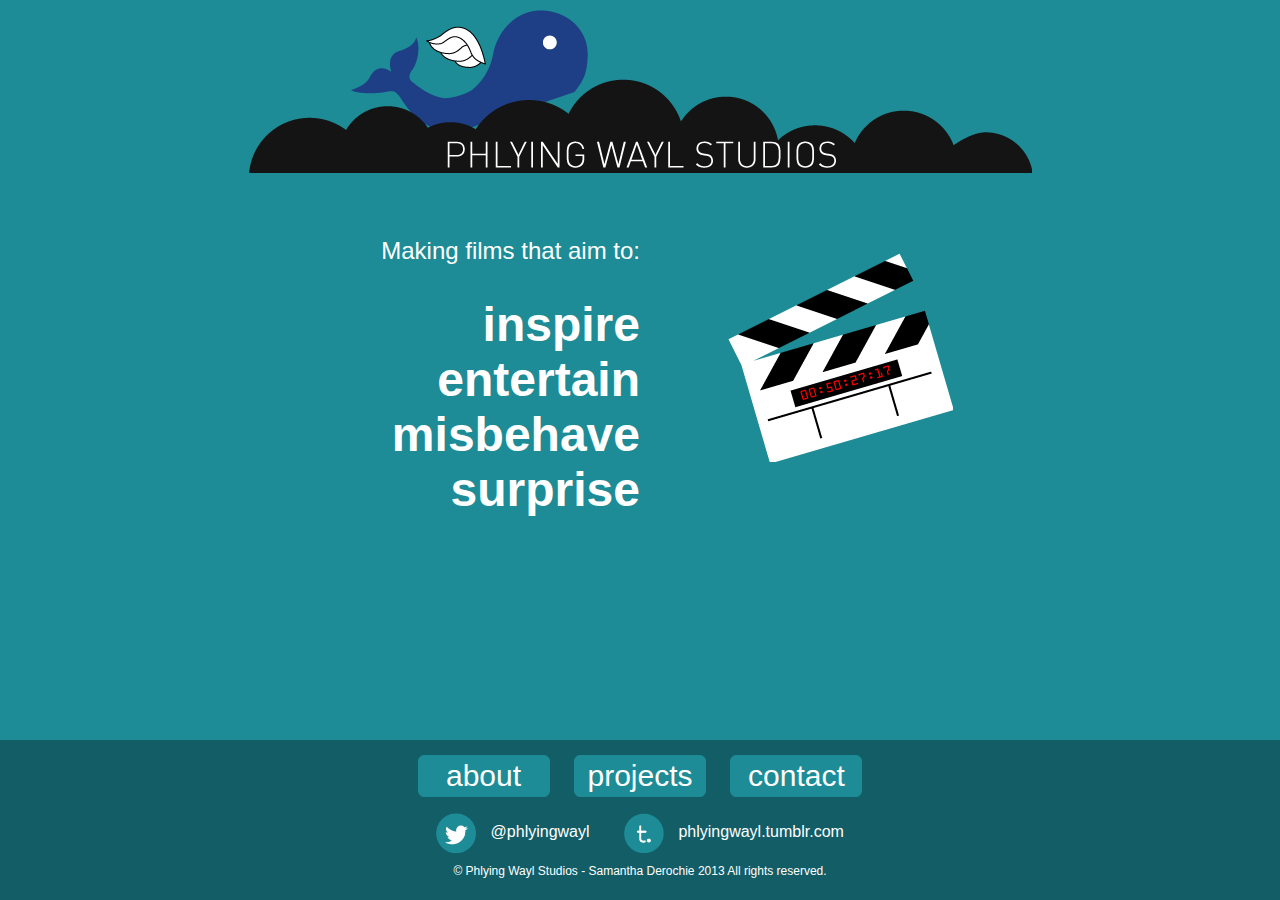
==== index.html @ 4bb8ab9f "first upload of all the web things" ====
<!DOCTYPE html>
<html>
	<head>
    	<title>Phlying Wayl Studios</title>
        <link rel="stylesheet" type="text/css" href="normalize.css" />
        <link rel="stylesheet" type="text/css" href="style.css" />
        <!-- <link href='http://fonts.googleapis.com/css?family=Cabin:400,700' rel='stylesheet' type='text/css'> -->
        <!-- <link href='http://fonts.googleapis.com/css?family=Dosis:200,500,700' rel='stylesheet' type='text/css'>   -->
	</head>

	<body>
    	<!-- wrapper div for sticky footer -->
        <div id="wrap">
            <header>
                <img src="images/waylHeader.png">
            </header>
            
            <!-- main content div -->
            <div id="mainContent" class="homePage">
                <div class="leftSide">
                    <article class="rightAlign">
                        <h3 class="light">Making films that aim to:</h3>
                        <h1>inspire<br>entertain<br>misbehave<br>surprise</h1>
                    </article>
                </div>
                <div class="rightSide">
                    <img src="images/slate.png" class="moreDown">
                </div>
            </div>
            <!-- end of main content div -->
        </div>
        <!-- end of wrapper div -->
        
        <!-- bar background containter div -->
        <div id="barBackgroundContainer">
        	<!-- bottom bar div -->
        	<div id="bottomBar" class="homePage">
                <nav>
                    <div class="button"><a href="about.html">about</a></div>
                    <div class="button"><a href="projects.html">projects</a></div>
                    <div class="button"><a href="contact.html">contact</a></div>
                </nav>
                <!-- social networking div -->
                <div id="socialNetworking">
                	<div class="socialPair">
                    	<img src="images/twitterIcon.png">
                    	<p>@phlyingwayl</p>
                    </div>
                    <div class="socialPair">
                    	<img src="images/tumblrIcon.png">
                    	<p>phlyingwayl.tumblr.com</p>
                    </div>
                </div>
                <!-- end of social media div -->
                
                <footer>
                    <p>&copy; Phlying Wayl Studios - Samantha Derochie 2013 All rights reserved.</p>
                </footer>
        	</div>
        	<!-- end of bottom bar div -->
        </div>
        <!-- end of bar background container div -->
	</body>
</html>
---- style.css ----
html {
	background-color:#1d8c96;
	color:#FFF;
	height:100%;
	font-family: 'Amble', sans-serif;
}

@font-face {
    font-family: 'Amble';
    src: url('./fonts/Amble-bold-webfont.eot');
    src: url('./fonts/Amble-bold-webfont.eot?#iefix') format('embedded-opentype'),
         url('./fonts/Amble-bold-webfont.woff') format('woff'),
         url('./fonts/Amble-bold-webfont.ttf') format('truetype'),
         url('./fonts/Amble-bold-webfont.svg#KaushanScriptRegular') format('svg');
    font-weight: bold;
    font-style: normal;
}

@font-face {
    font-family: 'Amble';
    src: url('./fonts/Amble-regular-webfont.eot');
    src: url('./fonts/Amble-regular-webfont.eot?#iefix') format('embedded-opentype'),
         url('./fonts/Amble-regular-webfont.woff') format('woff'),
         url('./fonts/Amble-regular-webfont.ttf') format('truetype'),
         url('./fonts/Amble-regular-webfont.svg#KaushanScriptRegular') format('svg');
    font-weight: normal;
    font-style: normal;
}

@font-face {
    font-family: 'Amble';
    src: url('./fonts/Amble-light-webfont.eot');
    src: url('./fonts/Amble-light-webfont.eot?#iefix') format('embedded-opentype'),
         url('./fonts/Amble-light-webfont.woff') format('woff'),
         url('./fonts/Amble-light-webfont.ttf') format('truetype'),
         url('./fonts/Amble-light-webfont.svg#KaushanScriptRegular') format('svg');
    font-weight: 200;
    font-style: normal;
}

h1 {
	font-size:48px;
}

h2 {
	font-size:36px;
}

h3 {
	font-size:24px;
}

h4 {
	font-size:21px;
}

.light {
	font-weight:200;
}

header {
	padding-top:10px;
}

body {
	height:100%;
}

#wrap {
	min-height:100%;
}

#mainContent {
	overflow:auto;
	padding-bottom:180px;
	display:block;
	max-width:800px;
	margin-left:auto;
	margin-right:auto;
	padding-top:40px;
}

.aProjectPage {
	padding-top:2px !important;
}

#mainContent p {
	line-height:2em;
}

.leftSide {
	float:left;
	width:50%;
}

.rightSide {
	float:right;
	width:50%;
}

.leftSide p {
	padding-left: 40px;
}

img {
	display:block;
	margin-left:auto;
	margin-right:auto;
}

.rightAlign {
	text-align:right;
}

.multiBoxes {
	text-align:center;
}

.box {
	display:inline-block;
	vertical-align:top;
	padding: 20px 20px;
}

#mainContent img {
}

.border {
	border: 5px solid #FFF;
	border-radius:6px;
	padding:0px;
}

a .border:hover {
	border: 5px solid #135d66;
}

.moreDown {
	margin-top:40px;
}

.insideBlock {
	/*float:left;*/
	display:inline-block;
	margin: 20px 26px;
}
.project_description {
	display:inline-block;
	width:60%;
	vertical-align:top;
}



#tumblrButton:hover {}

.subtle_link{
	text-decoration:none;
	color:#fff;
}

.subtle_link:hover {
	color:#135d66;
}

.contact img {
	height:80px;
}

#barBackgroundContainer {
	background-color:#135d66;
	position:relative;
	margin-top:-160px;
	height:160px;
	clear:both;
}

#bottomBar {
	background-color:#135d66;
	width:800px;
	margin-left:auto;
	margin-right:auto;
	clear:both;
}

nav {
	text-align:center;
	padding: 15px 0px;
}

.button {
	display:inline-block;
	background-color:#1d8c96;
	border-radius: 6px;
	-moz-border-radius: 6px;
	-webkit-border-radius: 6px;
	border: 1px solid #1d8c96;
	font-size:30px;
	margin-left:10px;
	margin-right:10px;
	width:130px;
	padding: 3px 0px;
	font-family: 'Amble', sans-serif;
	text-decoration:none;
}

.button a {
	text-decoration:none;
	color:#FFF;
}

.button:hover, .currentPage {
	background-color:#1e3e85;
	border: 1px solid #1e3e85;
}

.gallery {
	width:220px;
	background-color:#135d66;
	text-align:center;
	padding: 20px 0;
}

.photos {
	padding: 20px 0;
}

#socialNetworking {
	width:800px;
	text-align:center;
}

.socialPair {
	display:inline-block;
	margin: -5px 10px;
}

#socialNetworking img {
	width:40px;
	vertical-align:middle;
}

#socialNetworking img, #socialNetworking p {
	display:inline-block;
	margin-left:5px;
	margin-right:5px;
	text-align:center;
}

footer {
	clear:both;
	text-align:center;
	font-size:12px;
}
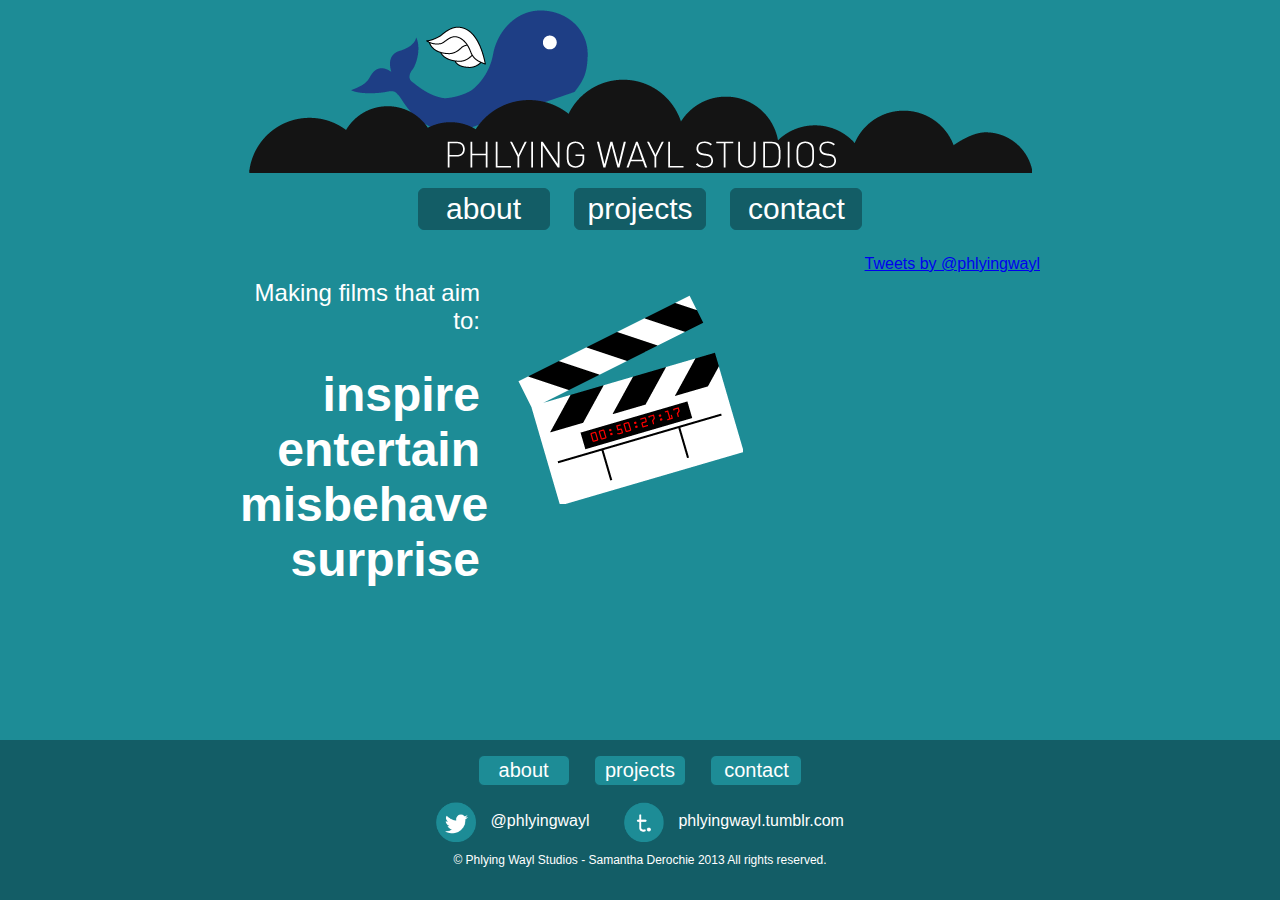
==== commit 5b23e7eb: "added bts and twitter" ====
--- a/index.html
+++ b/index.html
@@ -13,6 +13,11 @@
         <div id="wrap">
             <header>
                 <img src="images/waylHeader.png">
+		<nav>
+                    <div class="button"><a href="about.html">about</a></div>
+                    <div class="button"><a href="projects.html">projects</a></div>
+                    <div class="button"><a href="contact.html">contact</a></div>
+                </nav>
             </header>
             
             <!-- main content div -->
@@ -26,6 +31,11 @@
                 <div class="rightSide">
                     <img src="images/slate.png" class="moreDown">
                 </div>
+		<div class="twitter">
+			<a class="twitter-timeline" href="https://twitter.com/phlyingwayl" data-widget-id="364151818441326592" width="200" height="400">Tweets by @phlyingwayl</a>
+			<script>!function(d,s,id){var js,fjs=d.getElementsByTagName(s)[0],p=/^http:/.test(d.location)?'http':'https';if(!d.getElementById(id)){js=d.createElement(s);js.id=id;js.src=p+"://platform.twitter.com/widgets.js";fjs.parentNode.insertBefore(js,fjs);}}(document,"script","twitter-wjs");</script>
+		</div>
+		<!-- end of twitter div -->
             </div>
             <!-- end of main content div -->
         </div>
--- a/style.css
+++ b/style.css
@@ -75,9 +75,10 @@
 	padding-bottom:180px;
 	display:block;
 	max-width:800px;
+	min-width:700px;
 	margin-left:auto;
 	margin-right:auto;
-	padding-top:40px;
+	padding-top:10px;
 }
 
 .aProjectPage {
@@ -90,16 +91,26 @@
 
 .leftSide {
 	float:left;
-	width:50%;
+	width:30%;
 }
 
 .rightSide {
-	float:right;
-	width:50%;
+	float:left;
+	width:30%;
+	padding: 0 30px;
+}
+
+.aboutPage .leftSide, .aboutPage .rightSide {
+	width:45%;
 }
 
 .leftSide p {
 	padding-left: 40px;
+}
+
+.twitter {
+	float:right;
+	text-align:center;
 }
 
 img {
@@ -186,15 +197,16 @@
 nav {
 	text-align:center;
 	padding: 15px 0px;
+	min-width:600px;
 }
 
 .button {
 	display:inline-block;
-	background-color:#1d8c96;
+	background-color:#135d66;
 	border-radius: 6px;
 	-moz-border-radius: 6px;
 	-webkit-border-radius: 6px;
-	border: 1px solid #1d8c96;
+	border: 1px solid #135d66;
 	font-size:30px;
 	margin-left:10px;
 	margin-right:10px;
@@ -204,18 +216,24 @@
 	text-decoration:none;
 }
 
+#bottomBar .button {
+	font-size:20px;
+	width:90px;
+	background-color:#1d8c96;
+}
+
 .button a {
 	text-decoration:none;
 	color:#FFF;
 }
 
-.button:hover, .currentPage {
+.button:hover, #bottomBar .button:hover, .currentPage, #bottomBar .currentPage {
 	background-color:#1e3e85;
 	border: 1px solid #1e3e85;
 }
 
 .gallery {
-	width:220px;
+	width:320px;
 	background-color:#135d66;
 	text-align:center;
 	padding: 20px 0;
@@ -223,6 +241,10 @@
 
 .photos {
 	padding: 20px 0;
+}
+
+.photos img {
+	width:800px;
 }
 
 #socialNetworking {
